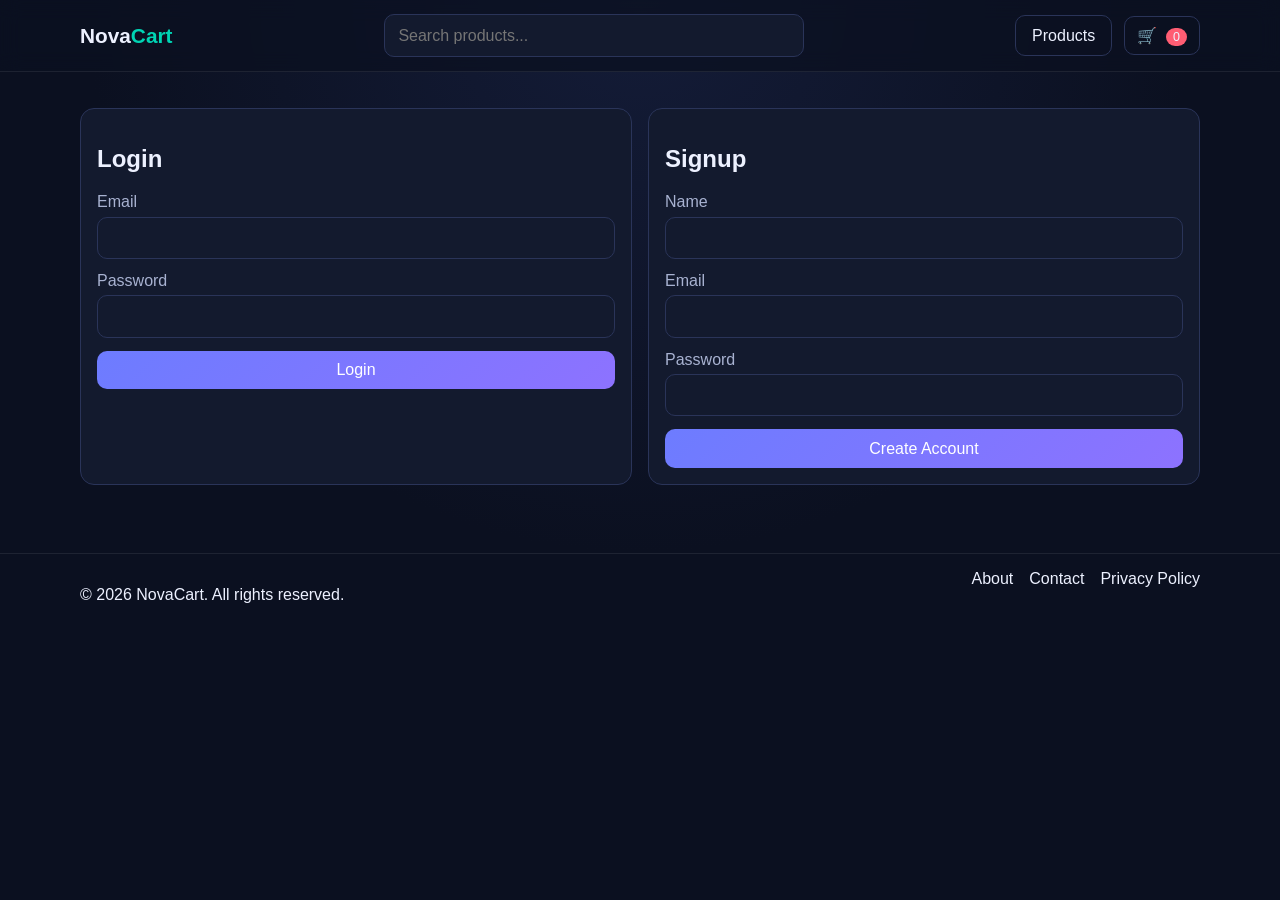
==== auth.html @ 4f4ce935 "Build responsive multi-page dark theme shopping frontend" ====
<!DOCTYPE html>
<html lang="en">
<head>
  <meta charset="UTF-8" />
  <meta name="viewport" content="width=device-width, initial-scale=1.0" />
  <title>NovaCart | Login / Signup</title>
  <link rel="stylesheet" href="style.css" />
</head>
<body data-page="auth">
  <div id="loading-overlay" class="loading-overlay"><div class="spinner"></div></div>

  <header class="site-header">
    <nav class="navbar container">
      <a href="index.html" class="logo">Nova<span>Cart</span></a>
      <div class="search-wrap">
        <input type="text" id="global-search" placeholder="Search products..." aria-label="Search products" />
      </div>
      <div class="nav-actions">
        <a href="products.html" class="btn btn-ghost">Products</a>
        <a href="cart.html" class="cart-link" aria-label="Cart">🛒 <span id="cart-count" class="badge">0</span></a>
      </div>
    </nav>
  </header>

  <main class="container section auth-grid">
    <section class="panel">
      <h2>Login</h2>
      <form id="login-form" class="form-grid">
        <label>Email<input type="email" id="login-email" required /></label>
        <label>Password<input type="password" id="login-password" minlength="6" required /></label>
        <button class="btn btn-primary" type="submit">Login</button>
      </form>
    </section>

    <section class="panel">
      <h2>Signup</h2>
      <form id="signup-form" class="form-grid">
        <label>Name<input type="text" id="signup-name" required /></label>
        <label>Email<input type="email" id="signup-email" required /></label>
        <label>Password<input type="password" id="signup-password" minlength="6" required /></label>
        <button class="btn btn-primary" type="submit">Create Account</button>
      </form>
    </section>
  </main>

  <footer class="site-footer">
    <div class="container footer-grid">
      <p>© 2026 NovaCart. All rights reserved.</p>
      <div class="footer-links">
        <a href="#">About</a>
        <a href="#">Contact</a>
        <a href="#">Privacy Policy</a>
      </div>
    </div>
  </footer>

  <div id="toast" class="toast"></div>
  <script src="script.js"></script>
</body>
</html>
---- style.css ----
:root {
  --bg: #0b1020;
  --panel: #131a2e;
  --panel-2: #1a2340;
  --text: #edf1ff;
  --muted: #a8b2d1;
  --primary: #6d7cff;
  --primary-hover: #8591ff;
  --accent: #00d4b4;
  --danger: #ff5d73;
  --border: #2a3459;
  --shadow: 0 10px 30px rgba(0, 0, 0, 0.25);
}

* {
  box-sizing: border-box;
}

body {
  margin: 0;
  font-family: Inter, "Segoe UI", Tahoma, Geneva, Verdana, sans-serif;
  background: radial-gradient(circle at top, #141c38, var(--bg) 50%);
  color: var(--text);
  min-height: 100vh;
}

a {
  color: inherit;
  text-decoration: none;
}

.container {
  width: min(1120px, 92vw);
  margin-inline: auto;
}

.section {
  padding: 2.25rem 0;
}

.site-header {
  position: sticky;
  top: 0;
  z-index: 99;
  backdrop-filter: blur(10px);
  border-bottom: 1px solid rgba(255, 255, 255, 0.08);
  background: rgba(11, 16, 32, 0.75);
}

.navbar {
  display: flex;
  gap: 1rem;
  align-items: center;
  justify-content: space-between;
  padding: 0.9rem 0;
}

.logo {
  font-size: 1.3rem;
  font-weight: 700;
}

.logo span {
  color: var(--accent);
}

.search-wrap {
  flex: 1;
  max-width: 420px;
}

input,
select,
textarea,
button {
  font: inherit;
}

.search-wrap input,
.filters select,
.form-grid input,
.form-grid textarea,
.form-grid select {
  width: 100%;
  border: 1px solid var(--border);
  background: var(--panel);
  color: var(--text);
  border-radius: 10px;
  padding: 0.7rem 0.85rem;
  transition: border-color 0.2s, transform 0.2s;
}

.search-wrap input:focus,
.filters select:focus,
.form-grid input:focus,
.form-grid textarea:focus,
.form-grid select:focus {
  border-color: var(--primary);
  outline: none;
  transform: translateY(-1px);
}

.nav-actions {
  display: flex;
  align-items: center;
  gap: 0.75rem;
}

.btn {
  border: none;
  border-radius: 10px;
  padding: 0.65rem 1rem;
  cursor: pointer;
  transition: transform 0.2s ease, background 0.2s ease, opacity 0.2s ease;
  display: inline-block;
}

.btn:hover {
  transform: translateY(-2px);
}

.btn-primary {
  background: linear-gradient(135deg, var(--primary), #8d72ff);
  color: white;
}

.btn-primary:hover {
  background: linear-gradient(135deg, var(--primary-hover), #9f84ff);
}

.btn-ghost {
  background: transparent;
  color: var(--text);
  border: 1px solid var(--border);
}

.cart-link {
  padding: 0.55rem 0.75rem;
  border: 1px solid var(--border);
  border-radius: 10px;
}

.badge {
  background: var(--danger);
  border-radius: 999px;
  padding: 0.1rem 0.45rem;
  margin-left: 0.25rem;
  font-size: 0.78rem;
}

.hero {
  min-height: 58vh;
  display: grid;
  place-items: center;
  padding: 2rem 0;
  background: linear-gradient(120deg, rgba(18, 27, 56, 0.9), rgba(12, 17, 31, 0.9)),
    url("https://images.unsplash.com/photo-1441984904996-e0b6ba687e04?auto=format&fit=crop&w=1600&q=80") center/cover;
}

.hero-content {
  display: grid;
  align-items: center;
}

.hero h1 {
  font-size: clamp(1.9rem, 3.5vw, 3rem);
  margin-bottom: 0.75rem;
  max-width: 14ch;
}

.hero p {
  color: var(--muted);
  max-width: 56ch;
}

.eyebrow {
  color: var(--accent);
  letter-spacing: 0.15em;
  text-transform: uppercase;
  font-size: 0.75rem;
}

.section-header {
  margin-bottom: 1rem;
  display: flex;
  justify-content: space-between;
  align-items: center;
  gap: 0.7rem;
}

.product-grid {
  display: grid;
  grid-template-columns: repeat(auto-fill, minmax(220px, 1fr));
  gap: 1rem;
}

.product-card {
  background: linear-gradient(180deg, var(--panel), #0f172c);
  border: 1px solid var(--border);
  border-radius: 16px;
  padding: 0.8rem;
  box-shadow: var(--shadow);
  transition: transform 0.25s ease, border-color 0.25s ease;
}

.product-card:hover {
  transform: translateY(-4px);
  border-color: #3f4f80;
}

.product-card img {
  width: 100%;
  height: 180px;
  object-fit: cover;
  border-radius: 12px;
  margin-bottom: 0.7rem;
}

.product-meta {
  display: flex;
  justify-content: space-between;
  align-items: center;
  margin-top: 0.6rem;
}

.price {
  color: var(--accent);
  font-weight: 700;
}

.category-grid {
  display: grid;
  grid-template-columns: repeat(auto-fill, minmax(160px, 1fr));
  gap: 0.8rem;
}

.category-card {
  background: var(--panel);
  border: 1px solid var(--border);
  padding: 1rem;
  border-radius: 12px;
  text-align: center;
}

.category-card:hover {
  border-color: var(--primary);
}

.filters {
  display: grid;
  grid-template-columns: repeat(2, minmax(130px, 220px));
  gap: 0.8rem;
  margin-bottom: 1rem;
}

.product-details-card {
  background: var(--panel);
  border: 1px solid var(--border);
  border-radius: 16px;
  padding: 1rem;
  display: grid;
  grid-template-columns: 1fr 1fr;
  gap: 1.25rem;
}

.product-details-card img {
  width: 100%;
  border-radius: 14px;
  max-height: 420px;
  object-fit: cover;
}

.muted {
  color: var(--muted);
}

.qty-control {
  display: inline-flex;
  align-items: center;
  gap: 0.5rem;
  background: var(--panel-2);
  border: 1px solid var(--border);
  border-radius: 10px;
  padding: 0.4rem;
  margin: 0.8rem 0;
}

.qty-control button {
  background: transparent;
  color: var(--text);
  border: none;
  width: 30px;
  height: 30px;
  border-radius: 8px;
}

.qty-control button:hover {
  background: #273254;
}

.cart-list,
#checkout-summary {
  display: grid;
  gap: 0.8rem;
}

.cart-item,
.summary-item {
  display: grid;
  grid-template-columns: 80px 1fr auto;
  align-items: center;
  gap: 0.9rem;
  background: var(--panel);
  border: 1px solid var(--border);
  border-radius: 12px;
  padding: 0.7rem;
}

.cart-item img,
.summary-item img {
  width: 80px;
  height: 80px;
  object-fit: cover;
  border-radius: 10px;
}

.cart-summary {
  margin-top: 1rem;
  padding: 1rem;
  background: var(--panel);
  border: 1px solid var(--border);
  border-radius: 12px;
  display: flex;
  justify-content: space-between;
  align-items: center;
}

.checkout-grid,
.auth-grid {
  display: grid;
  grid-template-columns: 1fr 1fr;
  gap: 1rem;
}

.panel {
  background: var(--panel);
  border: 1px solid var(--border);
  border-radius: 14px;
  padding: 1rem;
}

.form-grid {
  display: grid;
  gap: 0.8rem;
}

.form-grid label {
  display: grid;
  gap: 0.35rem;
  color: var(--muted);
}

.site-footer {
  margin-top: 2rem;
  border-top: 1px solid rgba(255, 255, 255, 0.08);
  padding: 1rem 0;
}

.footer-grid {
  display: flex;
  justify-content: space-between;
  gap: 1rem;
  flex-wrap: wrap;
}

.footer-links {
  display: flex;
  gap: 1rem;
}

.toast {
  position: fixed;
  bottom: 20px;
  right: 20px;
  background: #1f2d52;
  border: 1px solid #3b4f84;
  color: white;
  padding: 0.7rem 1rem;
  border-radius: 10px;
  opacity: 0;
  transform: translateY(20px);
  transition: all 0.3s ease;
  pointer-events: none;
}

.toast.show {
  opacity: 1;
  transform: translateY(0);
}

.loading-overlay {
  position: fixed;
  inset: 0;
  background: rgba(6, 8, 16, 0.7);
  display: grid;
  place-items: center;
  z-index: 999;
}

.loading-overlay.hidden {
  display: none;
}

.spinner {
  width: 48px;
  height: 48px;
  border: 4px solid rgba(255, 255, 255, 0.2);
  border-top-color: var(--accent);
  border-radius: 50%;
  animation: spin 0.9s linear infinite;
}

@keyframes spin {
  to {
    transform: rotate(360deg);
  }
}

@media (max-width: 900px) {
  .product-details-card,
  .checkout-grid,
  .auth-grid {
    grid-template-columns: 1fr;
  }
}

@media (max-width: 700px) {
  .navbar {
    flex-wrap: wrap;
  }

  .search-wrap {
    order: 3;
    min-width: 100%;
  }

  .cart-item,
  .summary-item {
    grid-template-columns: 1fr;
  }

  .cart-summary {
    flex-direction: column;
    gap: 0.8rem;
    align-items: flex-start;
  }
}
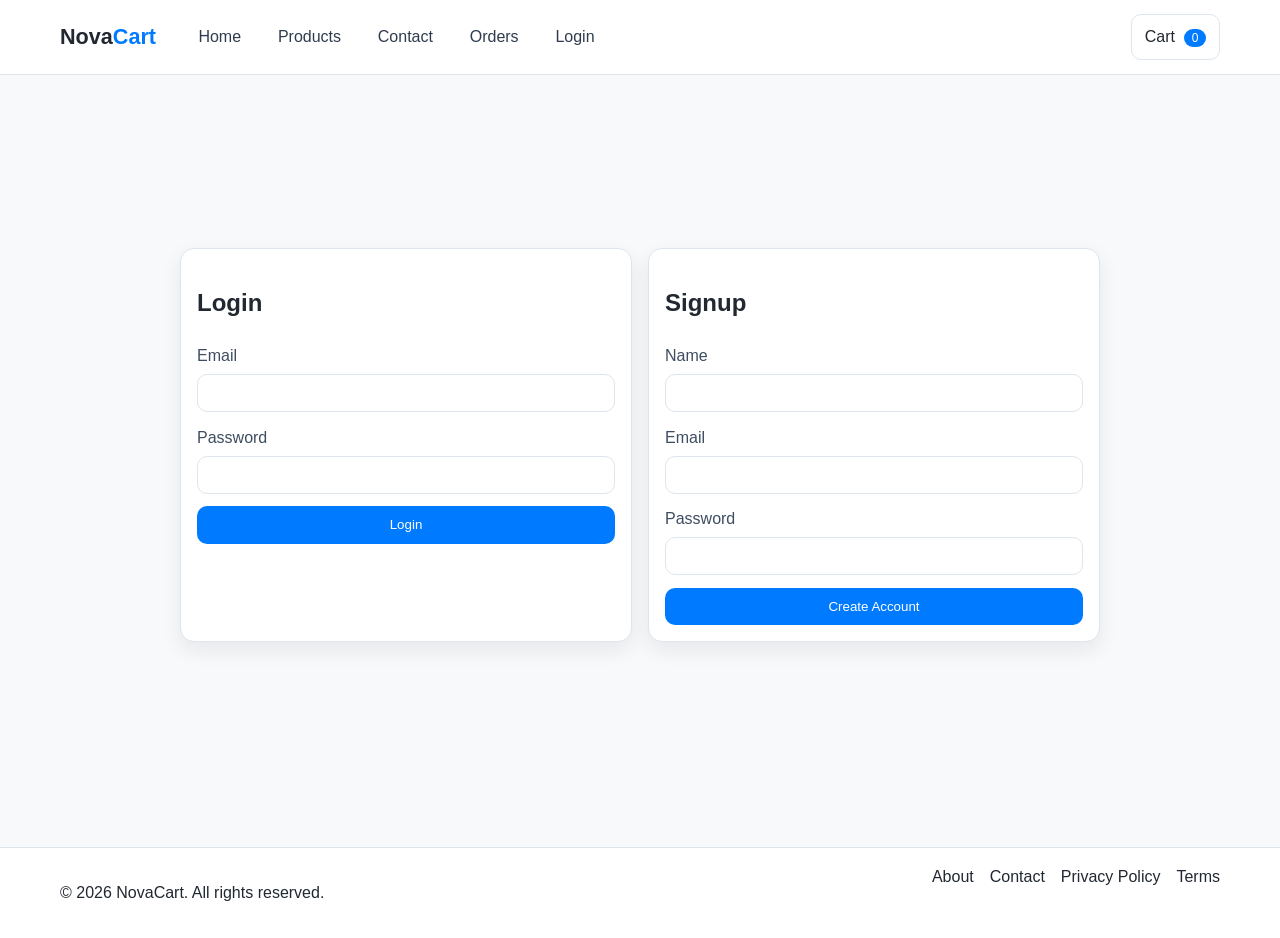
==== commit 7432714a: "Switch storefront to professional light theme and add policy/contact/orders pages" ====
--- a/auth.html
+++ b/auth.html
@@ -7,49 +7,54 @@
   <link rel="stylesheet" href="style.css" />
 </head>
 <body data-page="auth">
-  <div id="loading-overlay" class="loading-overlay"><div class="spinner"></div></div>
-
   <header class="site-header">
     <nav class="navbar container">
       <a href="index.html" class="logo">Nova<span>Cart</span></a>
-      <div class="search-wrap">
-        <input type="text" id="global-search" placeholder="Search products..." aria-label="Search products" />
+      <button class="menu-toggle" id="menu-toggle" aria-label="Toggle menu">☰</button>
+      <div class="nav-menu" id="nav-menu">
+        <a href="index.html">Home</a>
+        <a href="products.html">Products</a>
+        <a href="contact.html">Contact</a>
+        <a href="orders.html">Orders</a>
+        <a href="auth.html">Login</a>
       </div>
       <div class="nav-actions">
-        <a href="products.html" class="btn btn-ghost">Products</a>
-        <a href="cart.html" class="cart-link" aria-label="Cart">🛒 <span id="cart-count" class="badge">0</span></a>
+        <a href="cart.html" class="cart-link" aria-label="Cart">Cart <span id="cart-count" class="badge">0</span></a>
       </div>
     </nav>
   </header>
 
-  <main class="container section auth-grid">
-    <section class="panel">
-      <h2>Login</h2>
-      <form id="login-form" class="form-grid">
-        <label>Email<input type="email" id="login-email" required /></label>
-        <label>Password<input type="password" id="login-password" minlength="6" required /></label>
-        <button class="btn btn-primary" type="submit">Login</button>
-      </form>
-    </section>
+  <main class="container section centered-page">
+    <div class="auth-grid">
+      <section class="panel auth-panel">
+        <h2>Login</h2>
+        <form id="login-form" class="form-grid">
+          <label>Email<input type="email" id="login-email" required /></label>
+          <label>Password<input type="password" id="login-password" minlength="6" required /></label>
+          <button class="btn btn-primary" type="submit">Login</button>
+        </form>
+      </section>
 
-    <section class="panel">
-      <h2>Signup</h2>
-      <form id="signup-form" class="form-grid">
-        <label>Name<input type="text" id="signup-name" required /></label>
-        <label>Email<input type="email" id="signup-email" required /></label>
-        <label>Password<input type="password" id="signup-password" minlength="6" required /></label>
-        <button class="btn btn-primary" type="submit">Create Account</button>
-      </form>
-    </section>
+      <section class="panel auth-panel">
+        <h2>Signup</h2>
+        <form id="signup-form" class="form-grid">
+          <label>Name<input type="text" id="signup-name" required /></label>
+          <label>Email<input type="email" id="signup-email" required /></label>
+          <label>Password<input type="password" id="signup-password" minlength="6" required /></label>
+          <button class="btn btn-primary" type="submit">Create Account</button>
+        </form>
+      </section>
+    </div>
   </main>
 
   <footer class="site-footer">
     <div class="container footer-grid">
       <p>© 2026 NovaCart. All rights reserved.</p>
       <div class="footer-links">
-        <a href="#">About</a>
-        <a href="#">Contact</a>
-        <a href="#">Privacy Policy</a>
+        <a href="contact.html">About</a>
+        <a href="contact.html">Contact</a>
+        <a href="privacy.html">Privacy Policy</a>
+        <a href="terms.html">Terms</a>
       </div>
     </div>
   </footer>
--- a/style.css
+++ b/style.css
@@ -1,192 +1,172 @@
 :root {
-  --bg: #0b1020;
-  --panel: #131a2e;
-  --panel-2: #1a2340;
-  --text: #edf1ff;
-  --muted: #a8b2d1;
-  --primary: #6d7cff;
-  --primary-hover: #8591ff;
-  --accent: #00d4b4;
-  --danger: #ff5d73;
-  --border: #2a3459;
-  --shadow: 0 10px 30px rgba(0, 0, 0, 0.25);
-}
-
-* {
-  box-sizing: border-box;
-}
+  --bg: #f8f9fa;
+  --surface: #ffffff;
+  --surface-soft: #f1f5f9;
+  --text: #222831;
+  --muted: #5f6b7a;
+  --primary: #007bff;
+  --primary-hover: #0062cc;
+  --success: #28a745;
+  --border: #dfe5ec;
+  --shadow: 0 8px 20px rgba(15, 23, 42, 0.08);
+  --radius: 14px;
+}
+
+* { box-sizing: border-box; }
 
 body {
   margin: 0;
-  font-family: Inter, "Segoe UI", Tahoma, Geneva, Verdana, sans-serif;
-  background: radial-gradient(circle at top, #141c38, var(--bg) 50%);
+  font-family: "Inter", "Segoe UI", Tahoma, sans-serif;
+  background: var(--bg);
   color: var(--text);
-  min-height: 100vh;
-}
-
-a {
-  color: inherit;
-  text-decoration: none;
-}
+  line-height: 1.6;
+}
+
+a { text-decoration: none; color: inherit; }
 
 .container {
-  width: min(1120px, 92vw);
+  width: min(1160px, 92vw);
   margin-inline: auto;
-}
-
-.section {
-  padding: 2.25rem 0;
 }
 
 .site-header {
   position: sticky;
   top: 0;
-  z-index: 99;
-  backdrop-filter: blur(10px);
-  border-bottom: 1px solid rgba(255, 255, 255, 0.08);
-  background: rgba(11, 16, 32, 0.75);
+  z-index: 40;
+  background: #fff;
+  border-bottom: 1px solid var(--border);
 }
 
 .navbar {
-  display: flex;
+  min-height: 74px;
+  display: flex;
+  align-items: center;
   gap: 1rem;
-  align-items: center;
-  justify-content: space-between;
-  padding: 0.9rem 0;
-}
-
-.logo {
-  font-size: 1.3rem;
-  font-weight: 700;
-}
-
-.logo span {
-  color: var(--accent);
-}
-
-.search-wrap {
+}
+
+.logo { font-size: 1.35rem; font-weight: 700; }
+.logo span { color: var(--primary); }
+
+.nav-menu {
+  display: flex;
+  gap: 1rem;
   flex: 1;
-  max-width: 420px;
-}
-
-input,
-select,
-textarea,
-button {
-  font: inherit;
-}
-
-.search-wrap input,
-.filters select,
+  margin-left: 1rem;
+}
+
+.nav-menu a {
+  padding: 0.45rem 0.65rem;
+  border-radius: 8px;
+  color: #2f3c4d;
+  transition: background-color 0.2s ease;
+}
+
+.nav-menu a:hover { background: #eef4ff; color: var(--primary); }
+
+.nav-actions {
+  display: flex;
+  align-items: center;
+  gap: 0.7rem;
+}
+
+.nav-actions input,
 .form-grid input,
 .form-grid textarea,
-.form-grid select {
-  width: 100%;
-  border: 1px solid var(--border);
-  background: var(--panel);
+.form-grid select,
+.filters select {
+  border: 1px solid var(--border);
+  background: #fff;
+  border-radius: 10px;
+  padding: 0.65rem 0.8rem;
   color: var(--text);
-  border-radius: 10px;
-  padding: 0.7rem 0.85rem;
-  transition: border-color 0.2s, transform 0.2s;
-}
-
-.search-wrap input:focus,
-.filters select:focus,
+}
+
+.nav-actions input:focus,
 .form-grid input:focus,
 .form-grid textarea:focus,
-.form-grid select:focus {
+.form-grid select:focus,
+.filters select:focus {
   border-color: var(--primary);
   outline: none;
-  transform: translateY(-1px);
-}
-
-.nav-actions {
-  display: flex;
-  align-items: center;
-  gap: 0.75rem;
-}
+  box-shadow: 0 0 0 3px rgba(0, 123, 255, 0.12);
+}
+
+.cart-link {
+  border: 1px solid var(--border);
+  background: #fff;
+  border-radius: 10px;
+  padding: 0.56rem 0.8rem;
+}
+
+.badge {
+  margin-left: 0.3rem;
+  background: var(--primary);
+  color: #fff;
+  border-radius: 999px;
+  padding: 0.12rem 0.48rem;
+  font-size: 0.75rem;
+}
+
+.menu-toggle {
+  border: 1px solid var(--border);
+  background: #fff;
+  border-radius: 8px;
+  padding: 0.4rem 0.55rem;
+  display: none;
+}
+
+.hero {
+  background: linear-gradient(130deg, #edf5ff, #f9fbff);
+  border-bottom: 1px solid #e8edf4;
+}
+
+.hero-content {
+  padding: 4rem 0;
+  max-width: 680px;
+}
+
+.eyebrow {
+  color: var(--primary);
+  font-size: 0.8rem;
+  letter-spacing: 0.09em;
+  text-transform: uppercase;
+  margin-bottom: 0.5rem;
+}
+
+.hero h1 {
+  margin: 0;
+  font-size: clamp(1.8rem, 3.3vw, 2.9rem);
+  line-height: 1.2;
+}
+
+.hero p { color: var(--muted); }
 
 .btn {
   border: none;
   border-radius: 10px;
-  padding: 0.65rem 1rem;
+  padding: 0.7rem 1rem;
+  font-weight: 500;
   cursor: pointer;
-  transition: transform 0.2s ease, background 0.2s ease, opacity 0.2s ease;
-  display: inline-block;
-}
-
-.btn:hover {
-  transform: translateY(-2px);
-}
-
-.btn-primary {
-  background: linear-gradient(135deg, var(--primary), #8d72ff);
-  color: white;
-}
-
-.btn-primary:hover {
-  background: linear-gradient(135deg, var(--primary-hover), #9f84ff);
-}
-
-.btn-ghost {
-  background: transparent;
-  color: var(--text);
-  border: 1px solid var(--border);
-}
-
-.cart-link {
-  padding: 0.55rem 0.75rem;
-  border: 1px solid var(--border);
-  border-radius: 10px;
-}
-
-.badge {
-  background: var(--danger);
-  border-radius: 999px;
-  padding: 0.1rem 0.45rem;
-  margin-left: 0.25rem;
-  font-size: 0.78rem;
-}
-
-.hero {
-  min-height: 58vh;
-  display: grid;
-  place-items: center;
-  padding: 2rem 0;
-  background: linear-gradient(120deg, rgba(18, 27, 56, 0.9), rgba(12, 17, 31, 0.9)),
-    url("https://images.unsplash.com/photo-1441984904996-e0b6ba687e04?auto=format&fit=crop&w=1600&q=80") center/cover;
-}
-
-.hero-content {
-  display: grid;
-  align-items: center;
-}
-
-.hero h1 {
-  font-size: clamp(1.9rem, 3.5vw, 3rem);
-  margin-bottom: 0.75rem;
-  max-width: 14ch;
-}
-
-.hero p {
-  color: var(--muted);
-  max-width: 56ch;
-}
-
-.eyebrow {
-  color: var(--accent);
-  letter-spacing: 0.15em;
-  text-transform: uppercase;
-  font-size: 0.75rem;
-}
+  transition: background-color 0.2s ease, transform 0.2s ease;
+}
+
+.btn:hover { transform: translateY(-1px); }
+
+.btn-primary { background: var(--primary); color: #fff; }
+.btn-primary:hover { background: var(--primary-hover); }
+
+.btn-success { background: var(--success); color: #fff; }
+
+.section { padding: 2.2rem 0; }
 
 .section-header {
+  display: flex;
+  justify-content: space-between;
+  align-items: center;
   margin-bottom: 1rem;
-  display: flex;
-  justify-content: space-between;
-  align-items: center;
-  gap: 0.7rem;
-}
+}
+
+.text-link { color: var(--primary); }
 
 .product-grid {
   display: grid;
@@ -195,17 +175,17 @@
 }
 
 .product-card {
-  background: linear-gradient(180deg, var(--panel), #0f172c);
-  border: 1px solid var(--border);
-  border-radius: 16px;
-  padding: 0.8rem;
-  box-shadow: var(--shadow);
-  transition: transform 0.25s ease, border-color 0.25s ease;
+  background: #fff;
+  border-radius: var(--radius);
+  border: 1px solid var(--border);
+  box-shadow: var(--shadow);
+  padding: 0.85rem;
+  transition: transform 0.2s ease, box-shadow 0.2s ease;
 }
 
 .product-card:hover {
-  transform: translateY(-4px);
-  border-color: #3f4f80;
+  transform: translateY(-3px) scale(1.01);
+  box-shadow: 0 12px 24px rgba(15, 23, 42, 0.12);
 }
 
 .product-card img {
@@ -213,156 +193,172 @@
   height: 180px;
   object-fit: cover;
   border-radius: 12px;
-  margin-bottom: 0.7rem;
 }
 
 .product-meta {
+  margin-top: 0.6rem;
   display: flex;
   justify-content: space-between;
   align-items: center;
-  margin-top: 0.6rem;
-}
-
-.price {
-  color: var(--accent);
-  font-weight: 700;
-}
+  gap: 0.4rem;
+}
+
+.price { color: var(--primary); font-weight: 700; }
+.muted { color: var(--muted); }
 
 .category-grid {
   display: grid;
-  grid-template-columns: repeat(auto-fill, minmax(160px, 1fr));
-  gap: 0.8rem;
+  grid-template-columns: repeat(auto-fit, minmax(170px, 1fr));
+  gap: 0.9rem;
 }
 
 .category-card {
-  background: var(--panel);
-  border: 1px solid var(--border);
-  padding: 1rem;
+  background: #fff;
+  border: 1px solid var(--border);
+  box-shadow: var(--shadow);
   border-radius: 12px;
   text-align: center;
-}
-
-.category-card:hover {
-  border-color: var(--primary);
+  padding: 1rem;
 }
 
 .filters {
-  display: grid;
-  grid-template-columns: repeat(2, minmax(130px, 220px));
+  margin-bottom: 1rem;
+  display: flex;
   gap: 0.8rem;
-  margin-bottom: 1rem;
+  flex-wrap: wrap;
 }
 
 .product-details-card {
-  background: var(--panel);
-  border: 1px solid var(--border);
-  border-radius: 16px;
+  background: #fff;
+  border: 1px solid var(--border);
+  border-radius: var(--radius);
+  box-shadow: var(--shadow);
   padding: 1rem;
   display: grid;
   grid-template-columns: 1fr 1fr;
-  gap: 1.25rem;
+  gap: 1.2rem;
 }
 
 .product-details-card img {
   width: 100%;
-  border-radius: 14px;
-  max-height: 420px;
+  border-radius: 12px;
+  max-height: 430px;
   object-fit: cover;
-}
-
-.muted {
-  color: var(--muted);
 }
 
 .qty-control {
   display: inline-flex;
   align-items: center;
-  gap: 0.5rem;
-  background: var(--panel-2);
-  border: 1px solid var(--border);
-  border-radius: 10px;
-  padding: 0.4rem;
-  margin: 0.8rem 0;
+  gap: 0.55rem;
+  border: 1px solid var(--border);
+  border-radius: 10px;
+  padding: 0.35rem;
+  margin: 0.7rem 0;
+  background: var(--surface-soft);
 }
 
 .qty-control button {
-  background: transparent;
-  color: var(--text);
-  border: none;
+  border: 1px solid var(--border);
+  background: #fff;
+  border-radius: 8px;
   width: 30px;
   height: 30px;
-  border-radius: 8px;
-}
-
-.qty-control button:hover {
-  background: #273254;
 }
 
 .cart-list,
-#checkout-summary {
-  display: grid;
-  gap: 0.8rem;
-}
+#checkout-summary { display: grid; gap: 0.8rem; }
 
 .cart-item,
 .summary-item {
+  background: #fff;
+  border: 1px solid var(--border);
+  border-radius: 12px;
+  box-shadow: var(--shadow);
   display: grid;
   grid-template-columns: 80px 1fr auto;
-  align-items: center;
-  gap: 0.9rem;
-  background: var(--panel);
-  border: 1px solid var(--border);
-  border-radius: 12px;
+  gap: 0.8rem;
   padding: 0.7rem;
+  align-items: center;
 }
 
 .cart-item img,
 .summary-item img {
   width: 80px;
   height: 80px;
+  border-radius: 10px;
   object-fit: cover;
-  border-radius: 10px;
+}
+
+.cart-summary,
+.panel,
+.orders-table-wrap,
+.legal-content {
+  background: #fff;
+  border: 1px solid var(--border);
+  border-radius: var(--radius);
+  box-shadow: var(--shadow);
+  padding: 1rem;
 }
 
 .cart-summary {
   margin-top: 1rem;
-  padding: 1rem;
-  background: var(--panel);
-  border: 1px solid var(--border);
-  border-radius: 12px;
   display: flex;
   justify-content: space-between;
   align-items: center;
 }
 
-.checkout-grid,
+.checkout-grid { display: grid; grid-template-columns: 1fr 1fr; gap: 1rem; }
+
 .auth-grid {
+  width: min(920px, 100%);
   display: grid;
   grid-template-columns: 1fr 1fr;
   gap: 1rem;
 }
 
-.panel {
-  background: var(--panel);
-  border: 1px solid var(--border);
-  border-radius: 14px;
-  padding: 1rem;
-}
-
-.form-grid {
-  display: grid;
-  gap: 0.8rem;
-}
-
-.form-grid label {
-  display: grid;
-  gap: 0.35rem;
-  color: var(--muted);
-}
+.centered-page {
+  min-height: calc(100vh - 160px);
+  display: grid;
+  place-items: center;
+}
+
+.auth-panel,
+.contact-panel {
+  width: 100%;
+  max-width: 520px;
+}
+
+.form-grid { display: grid; gap: 0.8rem; }
+.form-grid label { display: grid; gap: 0.35rem; color: #3e4d61; }
+
+.orders-table {
+  width: 100%;
+  border-collapse: collapse;
+}
+
+.orders-table th,
+.orders-table td {
+  border-bottom: 1px solid var(--border);
+  text-align: left;
+  padding: 0.75rem;
+}
+
+.status {
+  background: #e9f7ef;
+  color: #1f7a3a;
+  border-radius: 999px;
+  padding: 0.2rem 0.55rem;
+  display: inline-block;
+}
+
+.legal-content h1,
+.legal-content h2 { margin-top: 0.2rem; }
+.legal-content p { margin-bottom: 1.1rem; color: #3e4d61; }
 
 .site-footer {
   margin-top: 2rem;
-  border-top: 1px solid rgba(255, 255, 255, 0.08);
+  border-top: 1px solid var(--border);
+  background: #fff;
   padding: 1rem 0;
 }
 
@@ -373,24 +369,21 @@
   flex-wrap: wrap;
 }
 
-.footer-links {
-  display: flex;
-  gap: 1rem;
-}
+.footer-links { display: flex; gap: 1rem; flex-wrap: wrap; }
 
 .toast {
   position: fixed;
-  bottom: 20px;
-  right: 20px;
-  background: #1f2d52;
-  border: 1px solid #3b4f84;
-  color: white;
+  right: 16px;
+  bottom: 16px;
+  background: #fff;
+  border: 1px solid #cce0ff;
+  color: #1d2e40;
+  border-radius: 10px;
+  box-shadow: var(--shadow);
   padding: 0.7rem 1rem;
-  border-radius: 10px;
   opacity: 0;
-  transform: translateY(20px);
-  transition: all 0.3s ease;
-  pointer-events: none;
+  transform: translateY(12px);
+  transition: all 0.2s ease;
 }
 
 .toast.show {
@@ -398,35 +391,7 @@
   transform: translateY(0);
 }
 
-.loading-overlay {
-  position: fixed;
-  inset: 0;
-  background: rgba(6, 8, 16, 0.7);
-  display: grid;
-  place-items: center;
-  z-index: 999;
-}
-
-.loading-overlay.hidden {
-  display: none;
-}
-
-.spinner {
-  width: 48px;
-  height: 48px;
-  border: 4px solid rgba(255, 255, 255, 0.2);
-  border-top-color: var(--accent);
-  border-radius: 50%;
-  animation: spin 0.9s linear infinite;
-}
-
-@keyframes spin {
-  to {
-    transform: rotate(360deg);
-  }
-}
-
-@media (max-width: 900px) {
+@media (max-width: 960px) {
   .product-details-card,
   .checkout-grid,
   .auth-grid {
@@ -434,24 +399,45 @@
   }
 }
 
-@media (max-width: 700px) {
-  .navbar {
-    flex-wrap: wrap;
+@media (max-width: 820px) {
+  .menu-toggle { display: inline-block; }
+
+  .nav-menu {
+    display: none;
+    position: absolute;
+    top: 74px;
+    left: 0;
+    right: 0;
+    background: #fff;
+    border-bottom: 1px solid var(--border);
+    padding: 0.75rem 4vw;
+    flex-direction: column;
   }
 
-  .search-wrap {
-    order: 3;
-    min-width: 100%;
+  .nav-menu.open { display: flex; }
+
+  .navbar { position: relative; flex-wrap: wrap; padding: 0.7rem 0; }
+
+  .nav-actions {
+    width: 100%;
+    justify-content: space-between;
   }
 
+  .nav-actions input { flex: 1; }
+}
+
+@media (max-width: 640px) {
   .cart-item,
-  .summary-item {
-    grid-template-columns: 1fr;
-  }
+  .summary-item { grid-template-columns: 1fr; }
 
   .cart-summary {
     flex-direction: column;
+    align-items: flex-start;
     gap: 0.8rem;
-    align-items: flex-start;
   }
-}
+
+  .orders-table th:nth-child(3),
+  .orders-table td:nth-child(3) {
+    display: none;
+  }
+}
